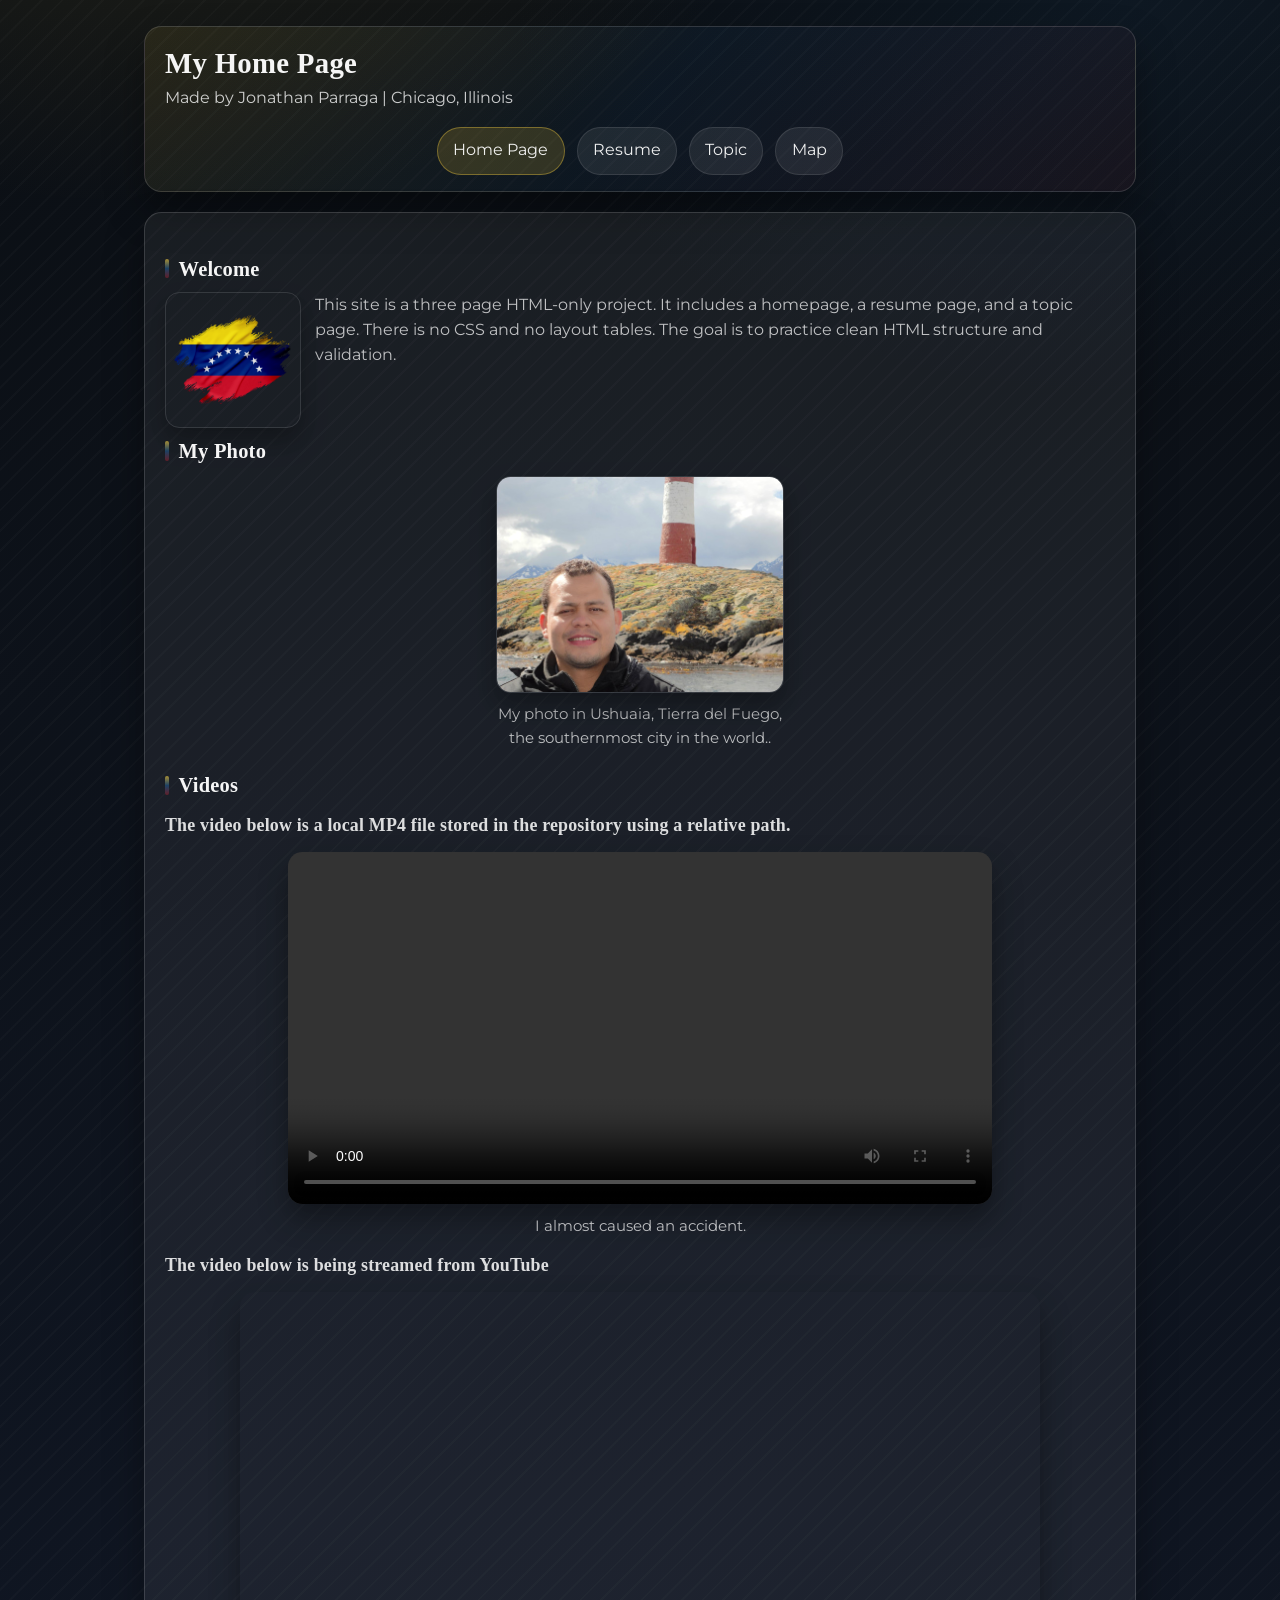
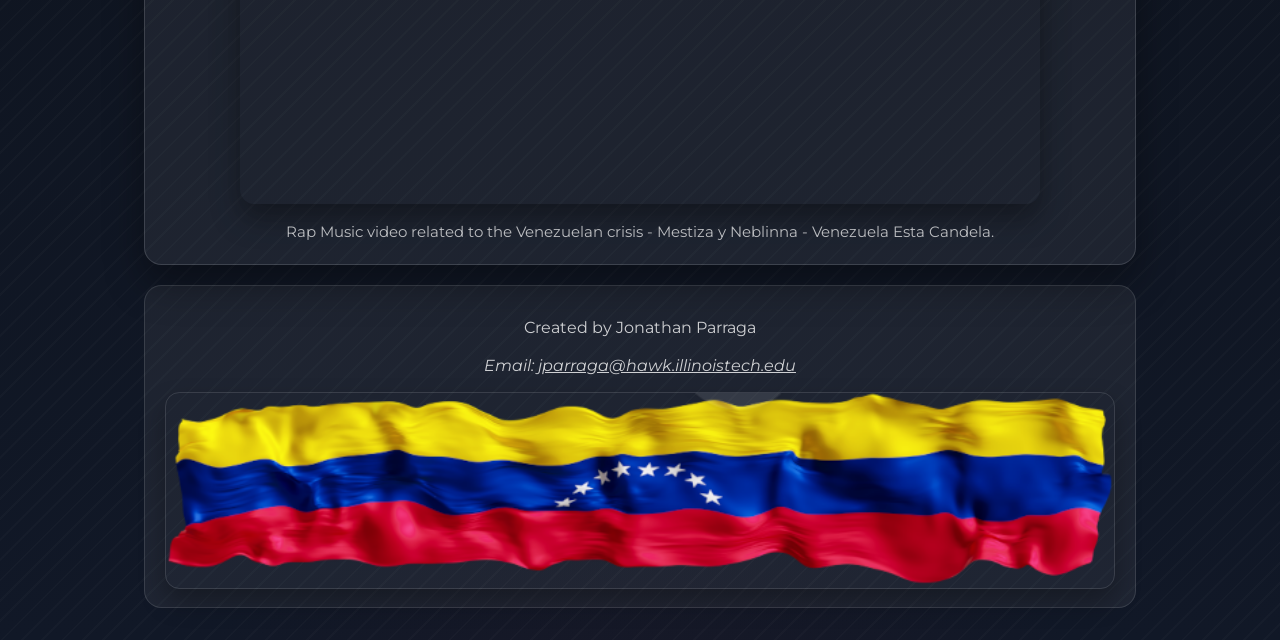
==== index.html @ 85afb622 "google maps" ====
<!DOCTYPE html>
<html lang="en">
<head>
  <meta charset="utf-8">
  <link rel="stylesheet" href="css/normalize.css">
  <link rel="stylesheet" href="css/style.css">
  <script src="js/script.js" defer></script>
  <title>Home Page</title>
</head>
<body class="page-home">
  <header>
    <h1>My Home Page</h1>
    <p>Made by Jonathan Parraga | Chicago, Illinois</p>

    <nav>
      <ul>
        <li><a href="index.html" class="active">Home Page</a></li>
        <li><a href="resume.html">Resume</a></li>
        <li><a href="topic.html">Topic</a></li>
		<li><a href="map.html">Map</a></li>
      </ul>
    </nav>
  </header>
  
  <main>
    <h2>Welcome</h2> 
	<img src="media/images/vzla_flag.png" alt="Venezuelan Flag">
    <p>
      This site is a three page HTML-only project. It includes a homepage, a resume page, and a topic page. There is no
      CSS and no layout tables. The goal is to practice clean HTML structure and validation.
    </p>
    
	<h2>My Photo</h2>
    <figure>
      <img src="media/images/myphoto.jpg" alt="My photo">
      <figcaption>My photo in Ushuaia, Tierra del Fuego, the southernmost city in the world..</figcaption>
    </figure>
    
	<h2>Videos</h2>
    <h3>The video below is a local MP4 file stored in the repository using a relative path.</h3>
    <figure>
      <video controls width="577"><source src="media/videos/carvideo.mp4" type="video/mp4">Your browser does not support the video element.</video>
      <figcaption>I almost caused an accident.</figcaption>
    </figure>
	
	<h3>The video below is being streamed from YouTube</h3>
    <figure>
      <iframe width="577" height="325" src="https://www.youtube.com/embed/zyHj6Tt361k?list=RDzyHj6Tt361k" title="Mestiza y Neblinna - Venezuela Esta Candela [Official Video]" allow="accelerometer; autoplay; clipboard-write; encrypted-media; gyroscope; picture-in-picture; web-share" referrerpolicy="strict-origin-when-cross-origin" allowfullscreen></iframe>
      <figcaption>Rap Music video related to the Venezuelan crisis - Mestiza y Neblinna - Venezuela Esta Candela.</figcaption>
    </figure>
	
  </main>
  <footer>
    <p>Created by Jonathan Parraga</p>
    <address>
      <p>Email: <a href="mailto:jparraga@hawk.illinoistech.edu">jparraga@hawk.illinoistech.edu</a></p>
    </address>
    <img src="media/images/venezuelan-flag.png" alt="Venezuelan Flag">  
  </footer>
</body>
</html>
---- css/style.css ----
@import url("https://fonts.googleapis.com/css2?family=Montserrat:wght@400;700&display=swap");

:root {
  --vz-yellow: #d6b43a;
  --vz-blue: #1f4e79;
  --vz-red: #7a1f2a;
  --bg-0: #0b0f14;
  --bg-1: #111827;
  --panel: rgba(255, 255, 255, 0.06);
  --panel-2: rgba(255, 255, 255, 0.09);
  --border: rgba(255, 255, 255, 0.14);
  --text: rgba(255, 255, 255, 0.92);
  --muted: rgba(255, 255, 255, 0.72);
  --shadow: 0 1.2rem 2.4rem rgba(0, 0, 0, 0.35);
  --radius: 1.1rem;
  --max: 72rem;
  --img-fixed: 44rem;
}

html {
  font-size: 100%;
}

*,
*::before,
*::after {
  box-sizing: border-box;
}

body {
  margin: 0;
  font-family: "Montserrat", Arial, sans-serif;
  line-height: 1.55;
  color: var(--text);
  background:
    radial-gradient(70rem 45rem at 12% -10%, rgba(214, 180, 58, 0.12), transparent 60%),
    radial-gradient(70rem 45rem at 88% 0%, rgba(31, 78, 121, 0.14), transparent 55%),
    radial-gradient(70rem 55rem at 50% 115%, rgba(122, 31, 42, 0.14), transparent 55%),
    repeating-linear-gradient(
      135deg,
      rgba(255, 255, 255, 0.018) 0,
      rgba(255, 255, 255, 0.018) 0.12rem,
      transparent 0.12rem,
      transparent 0.9rem
    ),
    linear-gradient(180deg, var(--bg-0), var(--bg-1));
}

a {
  color: inherit;
}

a:hover,
a:focus {
  text-decoration: underline;
}

:focus-visible {
  outline: 0.18rem solid rgba(214, 180, 58, 0.7);
  outline-offset: 0.22rem;
}

h1,
h2,
h3 {
  font-family: Georgia, "Times New Roman", serif;
  letter-spacing: 0.01em;
  line-height: 1.18;
  color: rgba(255, 255, 255, 0.96);
}

h1 {
  font-size: clamp(1.8rem, 2.2vw, 2.4rem);
  margin-bottom: 0.25rem;
}

h2 {
  font-size: clamp(1.25rem, 1.6vw, 1.6rem);
  margin-top: 1.6rem;
  margin-bottom: 0.5rem;
}

h3 {
  font-size: 1.12rem;
  margin-top: 1.1rem;
  margin-bottom: 0.4rem;
}

p {
  margin-top: 0.8rem;
  color: var(--muted);
}

header,
main,
footer {
  width: min(92%, var(--max));
  margin-left: auto;
  margin-right: auto;
}

header {
  margin-top: 1.6rem;
  padding: 1.25rem 1.25rem 1rem;
  background: linear-gradient(
    135deg,
    rgba(214, 180, 58, 0.10),
    rgba(31, 78, 121, 0.12),
    rgba(122, 31, 42, 0.10)
  );
  border: 0.08rem solid var(--border);
  border-radius: var(--radius);
  box-shadow: var(--shadow);
  animation:
    fade-up 0.7s ease-out both,
    soft-glow 3.2s ease-in-out 0.7s 1;
}

header p {
  margin-top: 0.35rem;
  color: rgba(255, 255, 255, 0.78);
}

nav ul,
header + ul,
header ul {
  list-style: none;
  padding-left: 0;
  margin-top: 1rem;
  display: flex;
  justify-content: center;
  flex-wrap: wrap;
  gap: 0.75rem;
}

nav li {
  margin: 0;
}

nav a,
header + ul a,
header ul a {
  text-decoration: none;
  display: block;
  padding: 0.65rem 0.95rem;
  border-radius: 999rem;
  background-color: rgba(255, 255, 255, 0.08);
  border: 0.08rem solid rgba(255, 255, 255, 0.10);
  transition:
    background-color 0.25s ease,
    border-color 0.25s ease,
    transform 0.25s ease,
    box-shadow 0.25s ease;
}

nav a:hover,
nav a:focus,
header + ul a:hover,
header + ul a:focus,
header ul a:hover,
header ul a:focus {
  background-color: rgba(255, 255, 255, 0.14);
  border-color: rgba(214, 180, 58, 0.35);
  transform: translateY(-0.12rem);
  box-shadow: 0 0.5rem 1rem rgba(0, 0, 0, 0.22);
}

nav a.active {
  background-color: rgba(214, 180, 58, 0.18);
  border-color: rgba(214, 180, 58, 0.45);
}

main {
  margin-top: 1.25rem;
  margin-bottom: 1.25rem;
  padding: 1.25rem;
  background-color: var(--panel);
  border: 0.08rem solid var(--border);
  border-radius: var(--radius);
  box-shadow: var(--shadow);
  animation: fade-up 0.85s ease-out both;
  overflow: visible;
}

main > *:first-child {
  margin-top: 0;
}

main::after,
article::after {
  content: "";
  display: block;
  clear: both;
}

main section,
main article {
  margin-top: 1rem;
  padding: 1rem;
  border-radius: 0.9rem;
  background-color: var(--panel-2);
  border: 0.08rem solid rgba(255, 255, 255, 0.10);
  transition:
    transform 0.25s ease,
    border-color 0.25s ease,
    box-shadow 0.25s ease;
}

main section:hover,
main article:hover {
  transform: translateY(-0.12rem);
  border-color: rgba(214, 180, 58, 0.22);
  box-shadow: 0 0.8rem 1.6rem rgba(0, 0, 0, 0.18);
}

main ul,
main ol {
  margin-top: 0.75rem;
  padding-left: 1.25rem;
  color: rgba(255, 255, 255, 0.84);
}

main li {
  margin-top: 0.5rem;
}

img {
  display: block;
  width: min(100%, var(--img-fixed));
  max-width: 100%;
  height: auto;
  margin-left: auto;
  margin-right: auto;
  border-radius: 0.9rem;
  border: 0.08rem solid rgba(255, 255, 255, 0.12);
  box-shadow: 0 0.8rem 1.6rem rgba(0, 0, 0, 0.30);
  filter: saturate(0.9) contrast(1.05);
}

figure {
  margin-top: 1rem;
  text-align: center;
  overflow: visible;
}

figure img {
  width: min(100%, var(--img-fixed));
}

figcaption {
  margin-top: 0.6rem;
  font-size: 0.95rem;
  color: rgba(255, 255, 255, 0.70);
  text-align: center;
}

video,
iframe {
  display: block;
  width: 100%;
  max-width: 44rem;
  margin-left: auto;
  margin-right: auto;
  border: 0;
  border-radius: 0.9rem;
  box-shadow: 0 0.9rem 1.8rem rgba(0, 0, 0, 0.35);
}

footer {
  margin-bottom: 2rem;
  padding: 1.1rem 1.25rem;
  background-color: rgba(255, 255, 255, 0.06);
  border: 0.08rem solid rgba(255, 255, 255, 0.12);
  border-radius: var(--radius);
  text-align: center;
  overflow: visible;
}

footer p {
  color: rgba(255, 255, 255, 0.78);
}

footer img {
  display: block;
  width: 100%;
  max-width: none;
  height: auto;
  margin: 0.85rem 0 0;
}

main h2 {
  position: relative;
  padding-left: 0.85rem;
}

main h2::before {
  content: "";
  position: absolute;
  left: 0;
  top: 0.15rem;
  bottom: 0.15rem;
  width: 0.22rem;
  border-radius: 999rem;
  background: linear-gradient(180deg, var(--vz-yellow), var(--vz-blue), var(--vz-red));
  opacity: 0.75;
}


.page-home header,
.page-home main,
.page-home footer,
.page-topic header,
.page-topic main,
.page-topic footer {
  width: min(92%, 62rem);
  max-width: 62rem;
}

.page-resume header,
.page-resume main,
.page-resume footer {
  width: min(92%, 60rem);
  max-width: 60rem;
}


.page-home main {
  max-width: 62rem;
}

.page-home main > h2 {
  margin-top: 1.5rem;
}

.page-home main > h3 {
  color: rgba(255, 255, 255, 0.85);
}


.page-home main > img[src*="welcome-ven"],
.page-home main > figure:nth-of-type(1) {
  float: none;
  display: block;
  margin: 0.75rem auto 1rem auto;
}

.page-home main > img[src*="welcome-ven"] {
  width: min(100%, 12rem);
  height: auto;
}

.page-home main > figure:nth-of-type(1) {
  width: min(100%, 20rem);
}

.page-home main > figure:nth-of-type(1) img {
  width: 100%;
  height: auto;
}

.page-home main > h2:nth-of-type(2) {
  clear: none;
}


.page-home iframe {
  width: 100%;
  max-width: 50rem;
  height: 32rem;
  margin: 1rem auto;
  display: block;
  border: 0;
}


.page-resume main {
  max-width: 60rem;
}

.page-resume main section:nth-of-type(1),
.page-resume main section:nth-of-type(2) {
  float: none;
  width: 100%;
  min-height: 0;
  margin-left: 0;
  margin-right: 0;
}

.page-resume main section:nth-of-type(3) {
  clear: none;
}

.page-resume a {
  overflow-wrap: anywhere;
  word-break: break-word;
}

.page-resume main ul {
  columns: 1;
  column-gap: 0;
}

.page-resume main ul li {
  break-inside: avoid;
}



.page-topic main {
  max-width: 62rem;
}

.page-topic main p {
  font-size: 1.02rem;
}

.page-topic article > figure:nth-of-type(1) {
  float: right;
  width: min(46%, 20rem);
  margin: 0.3rem 0 0.9rem 1rem;
}

.page-topic article > figure:nth-of-type(2) {
  float: left;
  width: min(46%, 20rem);
  margin: 0.3rem 1rem 0.9rem 0;
}

.page-topic article > figure:nth-of-type(3) {
  clear: both;
}

.page-topic iframe {
  width: 100%;
  max-width: 50rem;
  height: 32rem;
  margin: 1rem auto;
  display: block;
  border: 0;
}



img,
video,
iframe {
  transition:
    transform 0.25s ease,
    box-shadow 0.25s ease,
    border-color 0.25s ease,
    filter 0.25s ease;
  transform-origin: center center;
}

img:hover,
video:hover,
iframe:hover {
  transform: scale(1.02);
  box-shadow: 0 0.9rem 1.8rem rgba(0, 0, 0, 0.28);
}


@keyframes fade-up {
  from {
    opacity: 0;
    transform: translateY(0.8rem);
  }

  to {
    opacity: 1;
    transform: translateY(0);
  }
}

@keyframes soft-glow {
  0% {
    box-shadow: 0 0 0 rgba(214, 180, 58, 0);
  }

  50% {
    box-shadow: 0 0 1.2rem rgba(214, 180, 58, 0.10);
  }

  100% {
    box-shadow: 0 0 0 rgba(214, 180, 58, 0);
  }
}


@media (max-width: 64rem) {
  header,
  main,
  footer {
    width: 94%;
  }

  :root {
    --img-fixed: 38rem;
  }
}

@media (min-width: 48.01rem) {

  .page-home main > img[src*="welcome-ven"] {
    float: left;
    width: min(22%, 8.5rem);
    margin: 0.2rem 0.9rem 0.7rem 0;
  }

  .page-home main > figure:nth-of-type(1) {
    float: none;
    width: min(100%, 40rem);
    margin: 0.8rem auto 1rem auto;
  }

  .page-home main > h2:nth-of-type(2) {
    clear: both;
  }
}

@media (max-width: 48rem) {
  header {
    padding: 0.9rem;
    margin-top: 1.1rem;
  }

  main {
    padding: 0.85rem;
  }

  main section,
  main article {
    padding: 0.8rem;
  }

  footer {
    padding: 0.9rem;
  }

  nav ul,
  header + ul,
  header ul {
    gap: 0.55rem;
  }

  nav a,
  header + ul a,
  header ul a {
    padding: 0.55rem 0.8rem;
  }

  .page-home main > img[src*="welcome-ven"] {
    float: none;
    display: block;
    width: min(100%, 12rem);
    margin: 0.75rem auto 1rem auto;
  }

  .page-home main > figure:nth-of-type(1) {
    float: none;
    width: min(100%, 20rem);
    margin: 0.75rem auto 1rem auto;
  }

  .page-home main > h2:nth-of-type(2) {
    clear: none;
  }

  .page-topic article > figure:nth-of-type(1),
  .page-topic article > figure:nth-of-type(2) {
    float: none;
    width: 100%;
    margin: 0.75rem auto;
  }

  .page-home iframe,
  .page-topic iframe {
    height: 20rem;
  }
}

.page-home main > figure:nth-of-type(1) {
  float: none !important;
  display: block;
  width: min(100%, 16rem);
  max-width: 16rem;
  margin: 0.75rem auto 1rem auto !important;
  clear: both;
}

.page-home main > figure:nth-of-type(1) img {
  display: block;
  width: 100%;
  max-width: 100%;
  height: auto;
  margin: 0 auto;
}


@media (min-width: 48.01rem) {
  .page-home main > figure:nth-of-type(1) {
    float: none !important;
    width: min(100%, 30rem);
    max-width: 18rem;
    margin: 0.8rem auto 1.1rem auto !important;
    clear: none;
  }
}


@media (max-width: 48rem) {
  .page-home main > figure:nth-of-type(1) {
    width: min(100%, 13rem);
    max-width: 13rem;
    margin: 0.6rem auto 0.9rem auto !important;
  }

  .page-home main > figure:nth-of-type(1) figcaption {
    font-size: 0.9rem;
  }
}

.page-home main > img[src*="vzla_flag"],
.page-home main > img[src*="vzla-flag"],
.page-home main > img[src*="welcome-ven"] {
  width: min(22%, 8.5rem);
  max-width: 8.5rem;
  height: auto;
}

@media (min-width: 48.01rem) {
  .page-home main > img[src*="vzla_flag"],
  .page-home main > img[src*="vzla-flag"],
  .page-home main > img[src*="welcome-ven"] {
    float: left;
    margin: 0.2rem 0.9rem 0.7rem 0;
  }
}

@media (max-width: 48rem) {
  .page-home main > img[src*="vzla_flag"],
  .page-home main > img[src*="vzla-flag"],
  .page-home main > img[src*="welcome-ven"] {
    float: none;
    display: block;
    width: min(100%, 8rem);
    max-width: 8rem;
    margin: 0.6rem auto 0.9rem auto;
  }
}


@@media (min-width: 48.01rem) {
  .page-home main > figure:nth-of-type(1) {
    float: none !important;
    width: min(100%, 26rem);
    max-width: 26rem;
    margin: 0.8rem auto 1.1rem auto !important;
  }
}

#map {
  width: 100%;
  height: 28rem;
  border-radius: 0.9rem;
  border: 0.08rem solid rgba(255, 255, 255, 0.12);
}
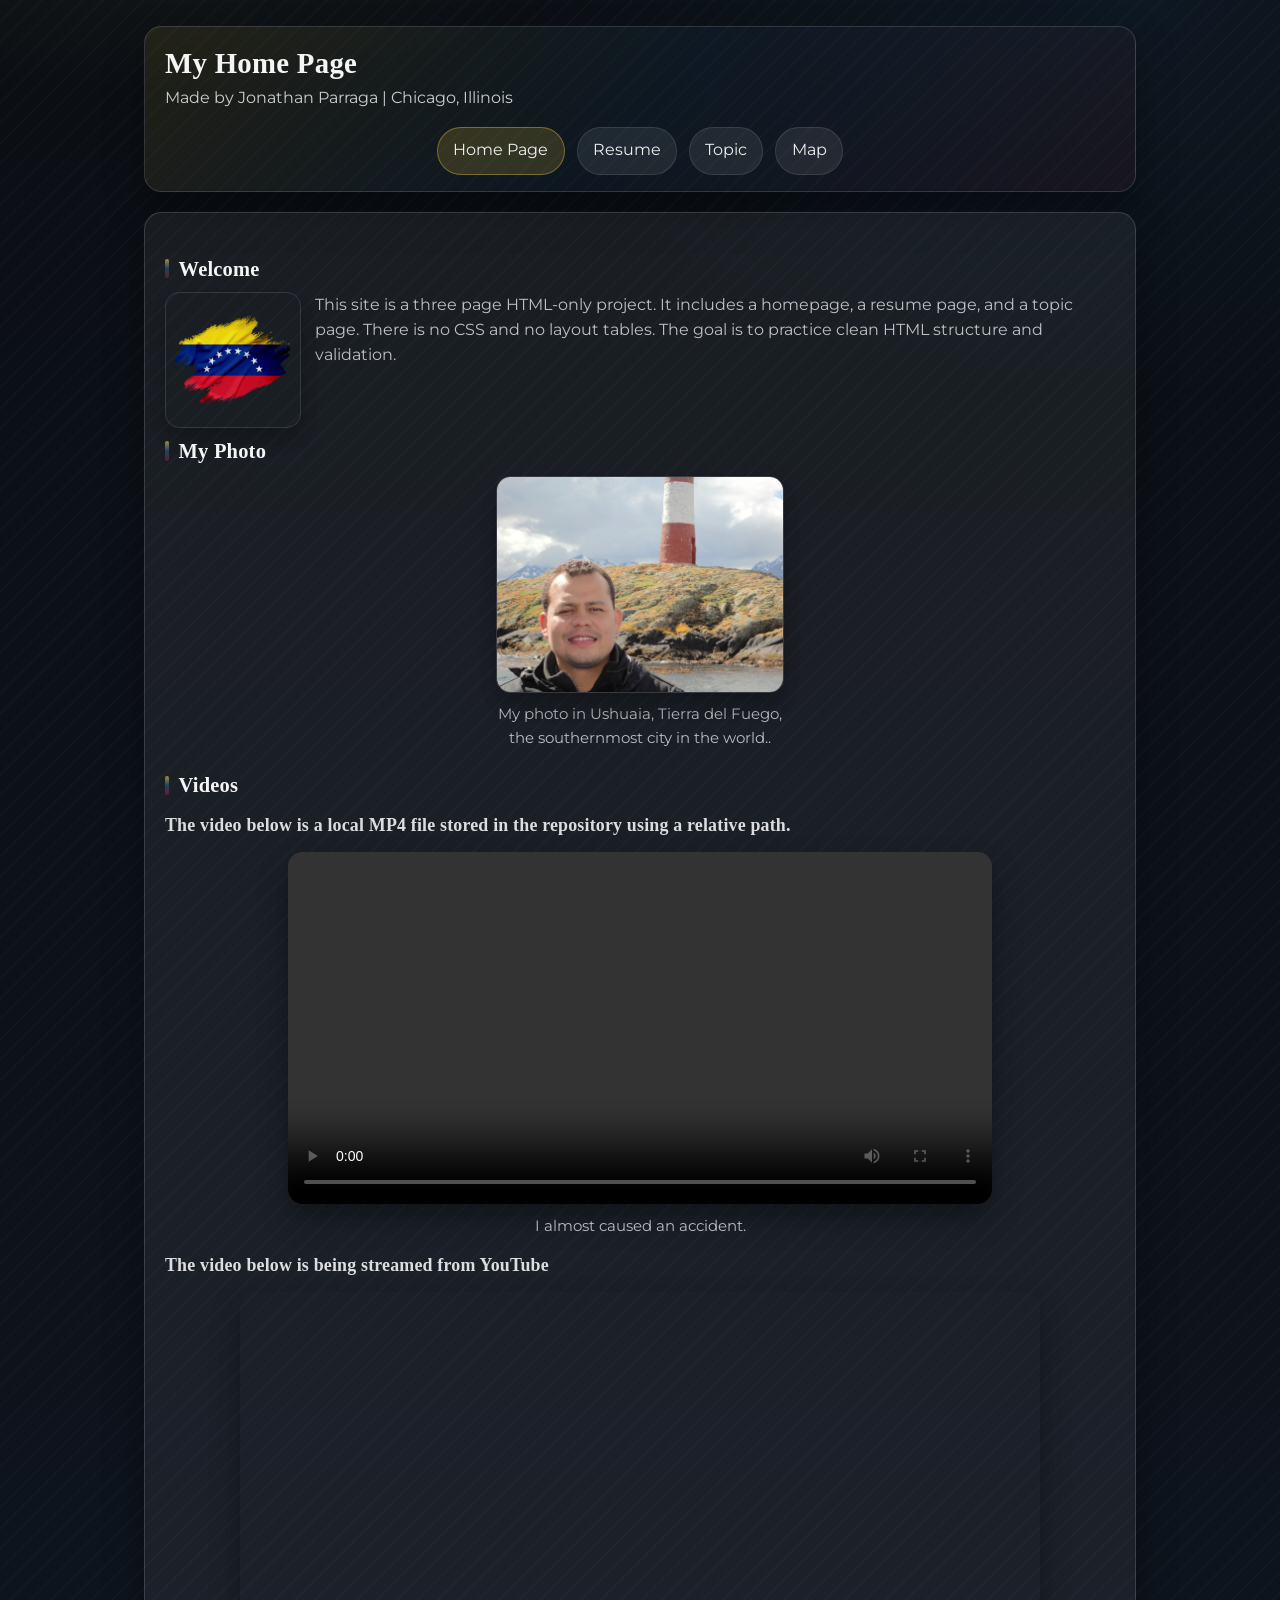
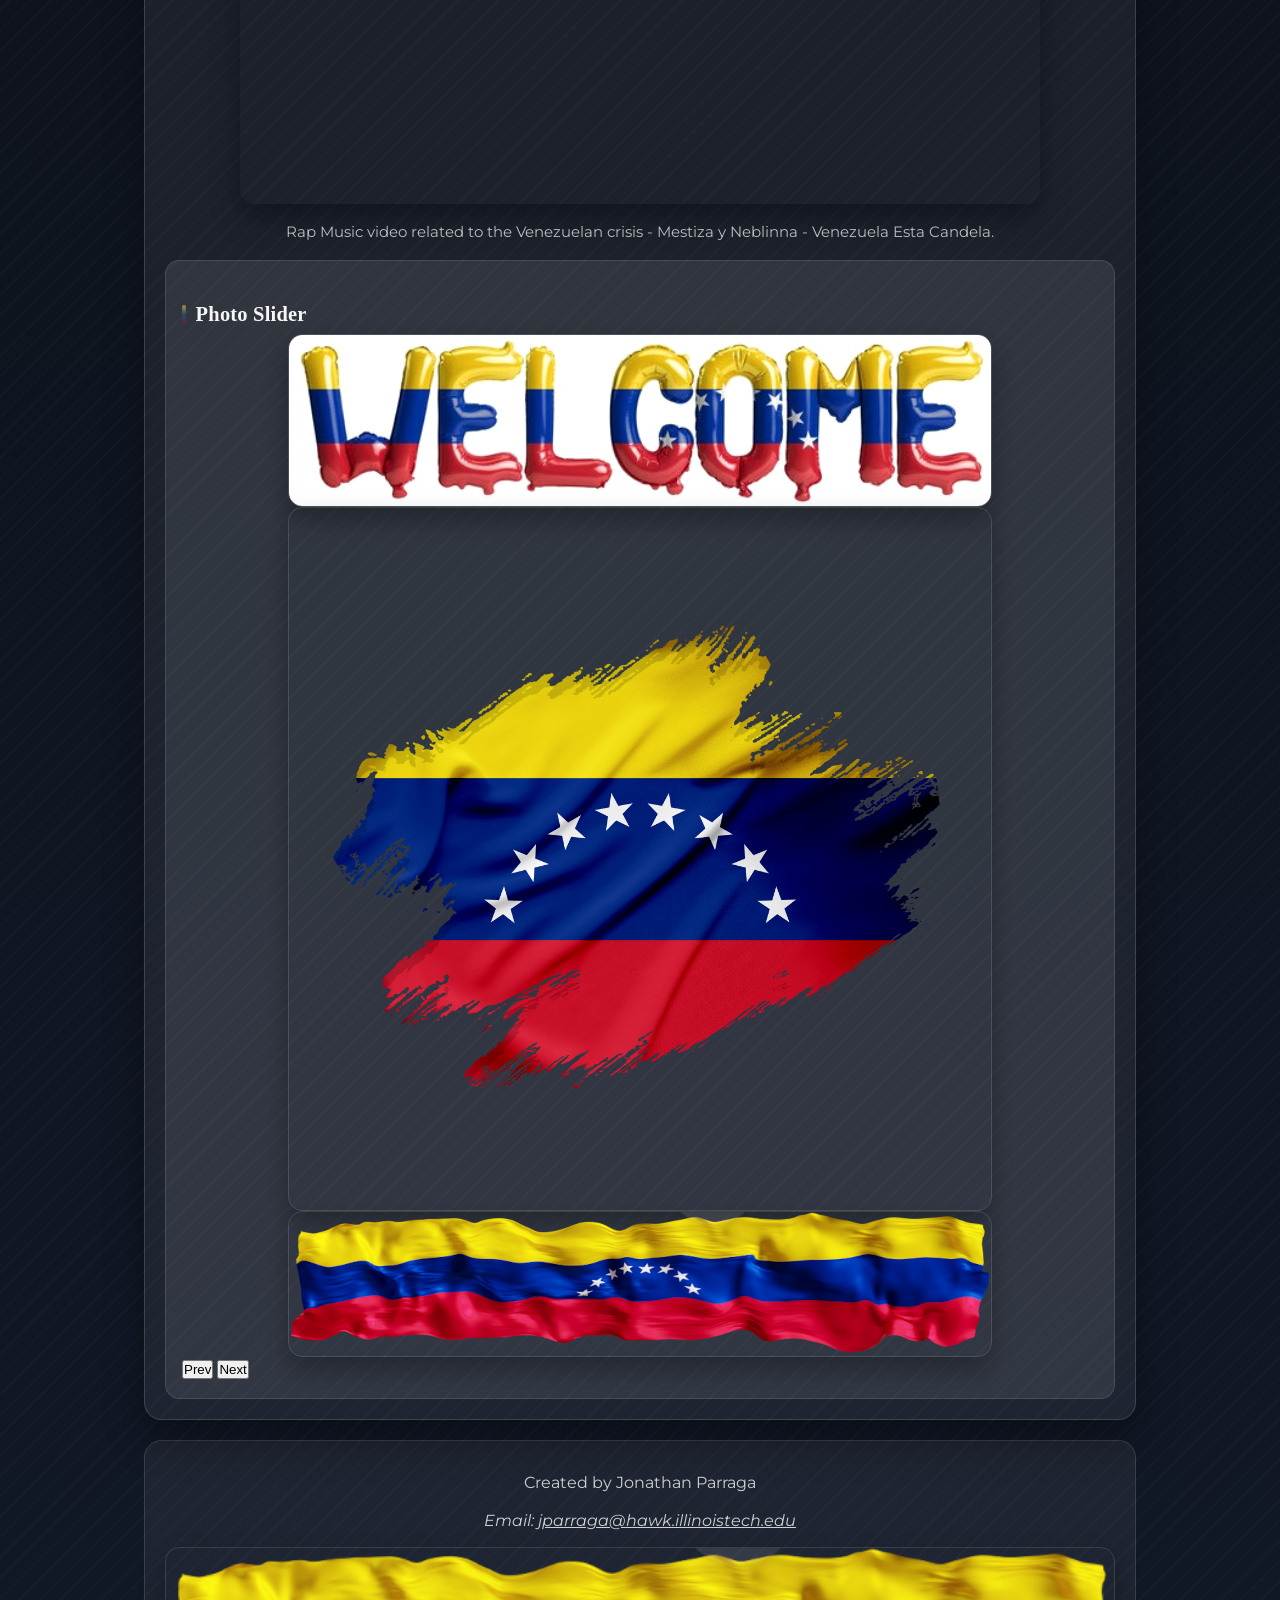
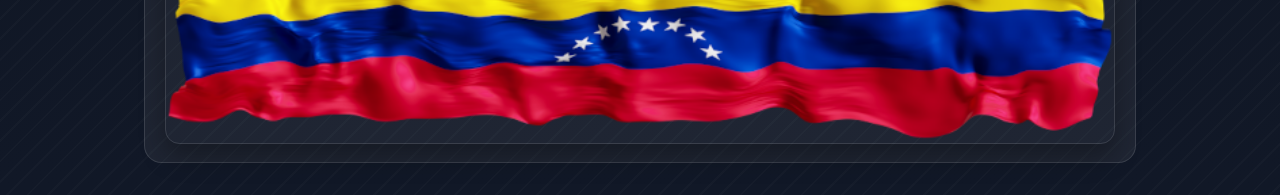
==== commit acbb4130: "google maps" ====
--- a/index.html
+++ b/index.html
@@ -49,6 +49,22 @@
       <figcaption>Rap Music video related to the Venezuelan crisis - Mestiza y Neblinna - Venezuela Esta Candela.</figcaption>
     </figure>
 	
+	<section data-slider>
+      <h2>Photo Slider</h2>
+      <div class="slider">
+        <div class="slider-track" data-track>
+          <img data-slide src="media/images/welcome-ven.jpg" alt="Venezuela welcome" />
+          <img data-slide src="media/images/vzla_flag.png" alt="Venezuela flag" />
+          <img data-slide src="media/images/venezuelan-flag.png" alt="Venezuela banner" />
+        </div>
+      </div>
+
+      <div class="slider-controls">
+        <button type="button" data-prev>Prev</button>
+        <button type="button" data-next>Next</button>
+      </div>
+    </section>
+	
   </main>
   <footer>
     <p>Created by Jonathan Parraga</p>
--- a/css/style.css
+++ b/css/style.css
@@ -661,7 +661,7 @@
 
 #map {
   width: 100%;
-  height: 28rem;
+  height: 36rem;
   border-radius: 0.9rem;
   border: 0.08rem solid rgba(255, 255, 255, 0.12);
 }
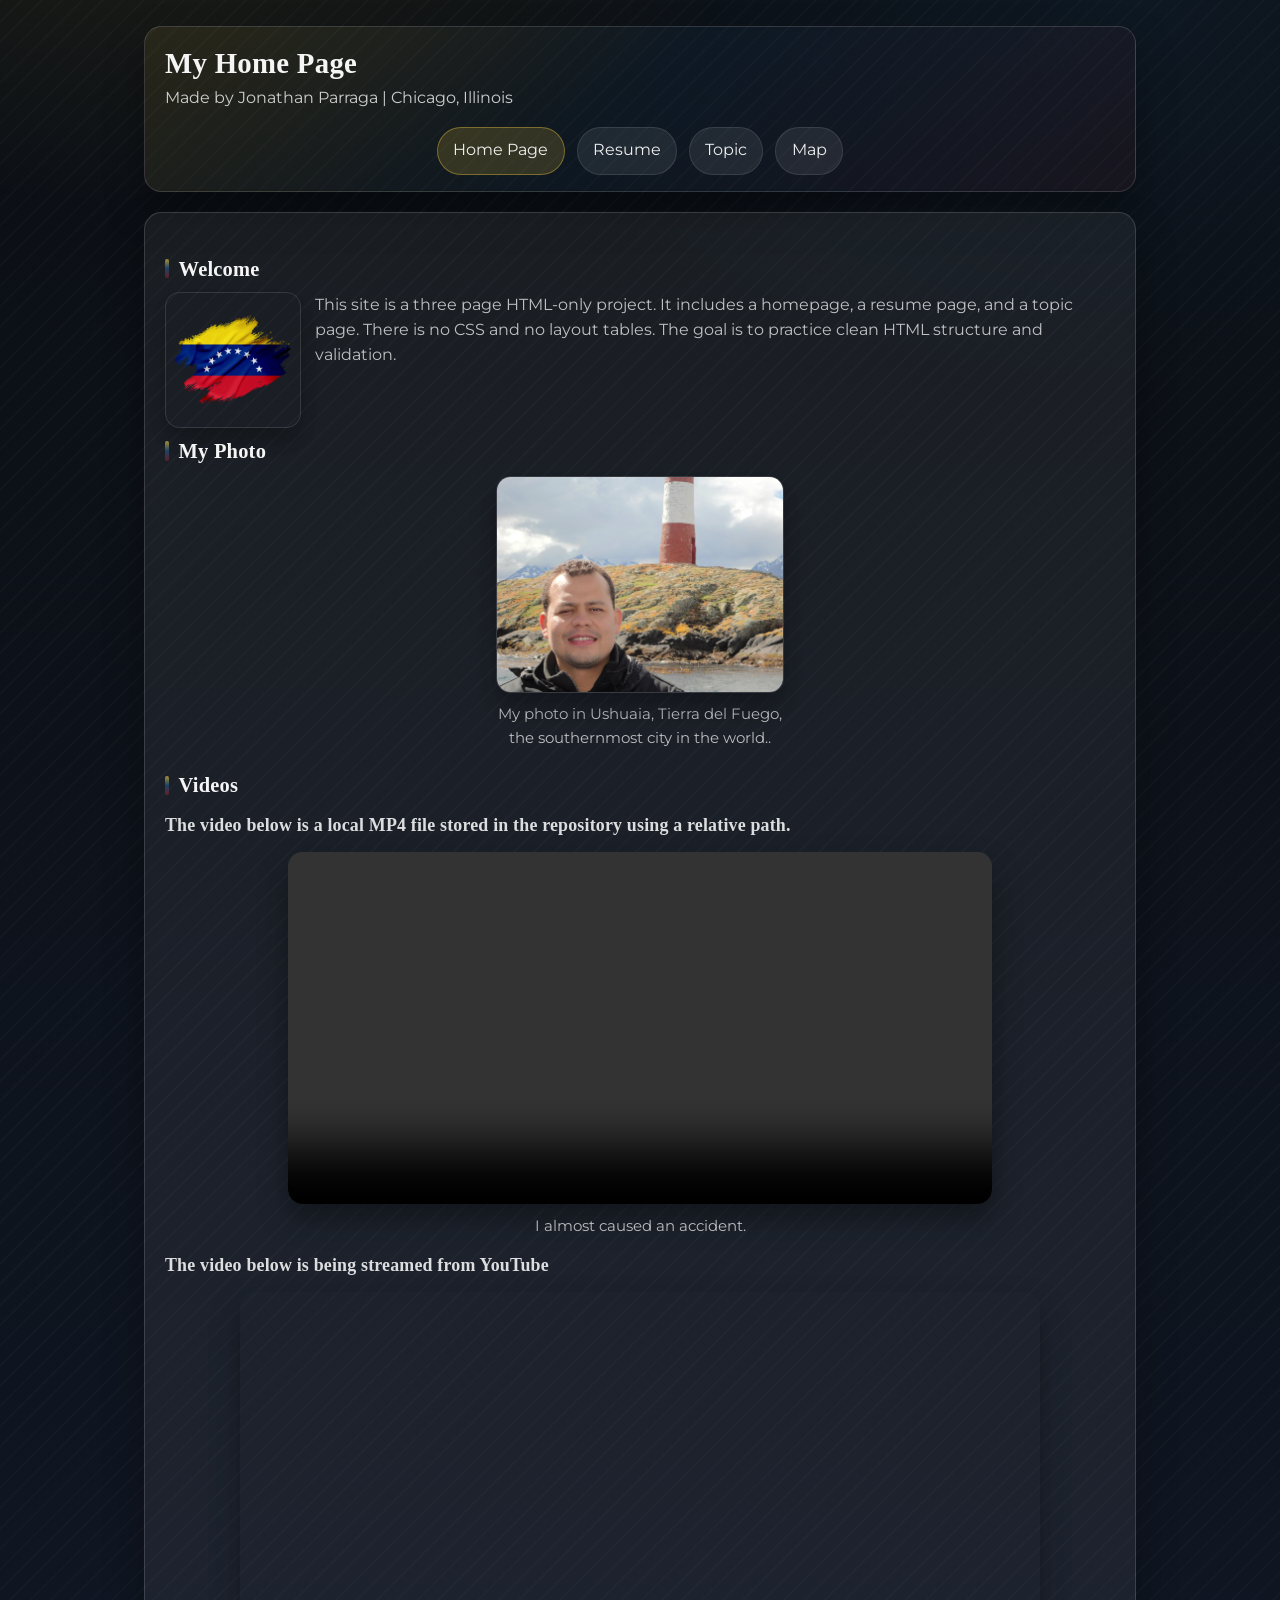
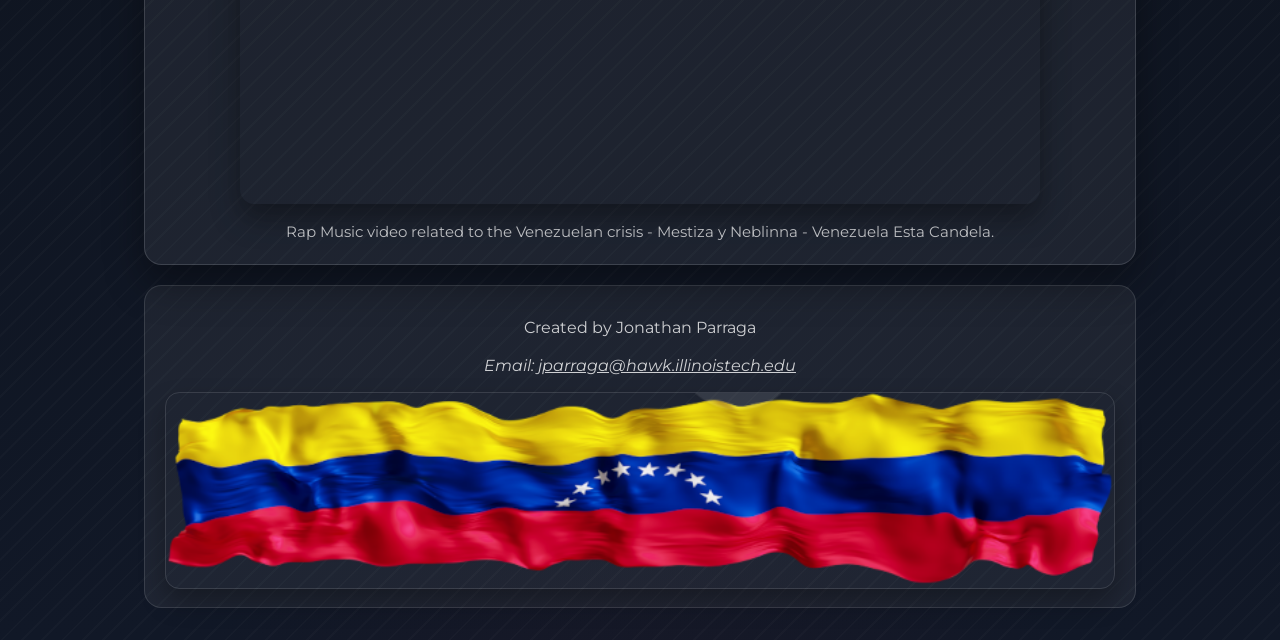
==== commit dc63e8df: "google maps" ====
--- a/index.html
+++ b/index.html
@@ -48,23 +48,7 @@
       <iframe width="577" height="325" src="https://www.youtube.com/embed/zyHj6Tt361k?list=RDzyHj6Tt361k" title="Mestiza y Neblinna - Venezuela Esta Candela [Official Video]" allow="accelerometer; autoplay; clipboard-write; encrypted-media; gyroscope; picture-in-picture; web-share" referrerpolicy="strict-origin-when-cross-origin" allowfullscreen></iframe>
       <figcaption>Rap Music video related to the Venezuelan crisis - Mestiza y Neblinna - Venezuela Esta Candela.</figcaption>
     </figure>
-	
-	<section data-slider>
-      <h2>Photo Slider</h2>
-      <div class="slider">
-        <div class="slider-track" data-track>
-          <img data-slide src="media/images/welcome-ven.jpg" alt="Venezuela welcome" />
-          <img data-slide src="media/images/vzla_flag.png" alt="Venezuela flag" />
-          <img data-slide src="media/images/venezuelan-flag.png" alt="Venezuela banner" />
-        </div>
-      </div>
 
-      <div class="slider-controls">
-        <button type="button" data-prev>Prev</button>
-        <button type="button" data-next>Next</button>
-      </div>
-    </section>
-	
   </main>
   <footer>
     <p>Created by Jonathan Parraga</p>
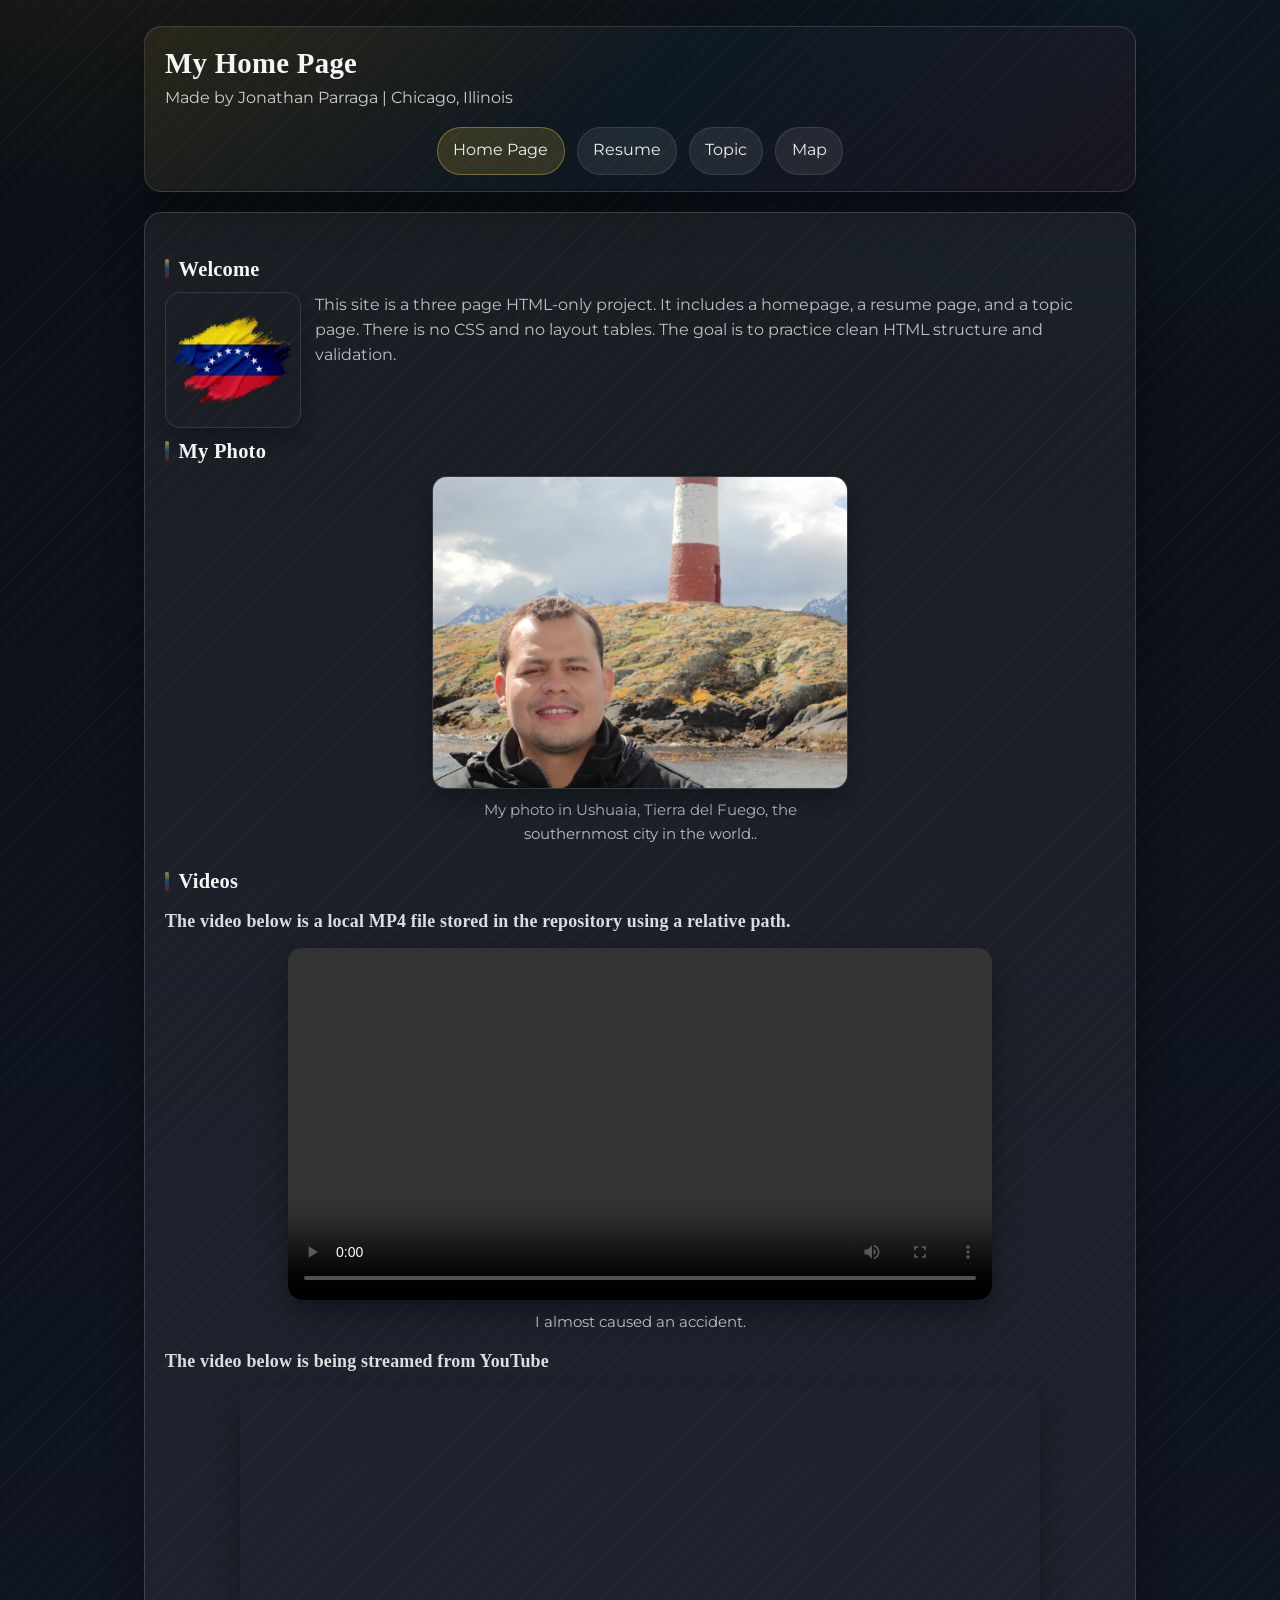
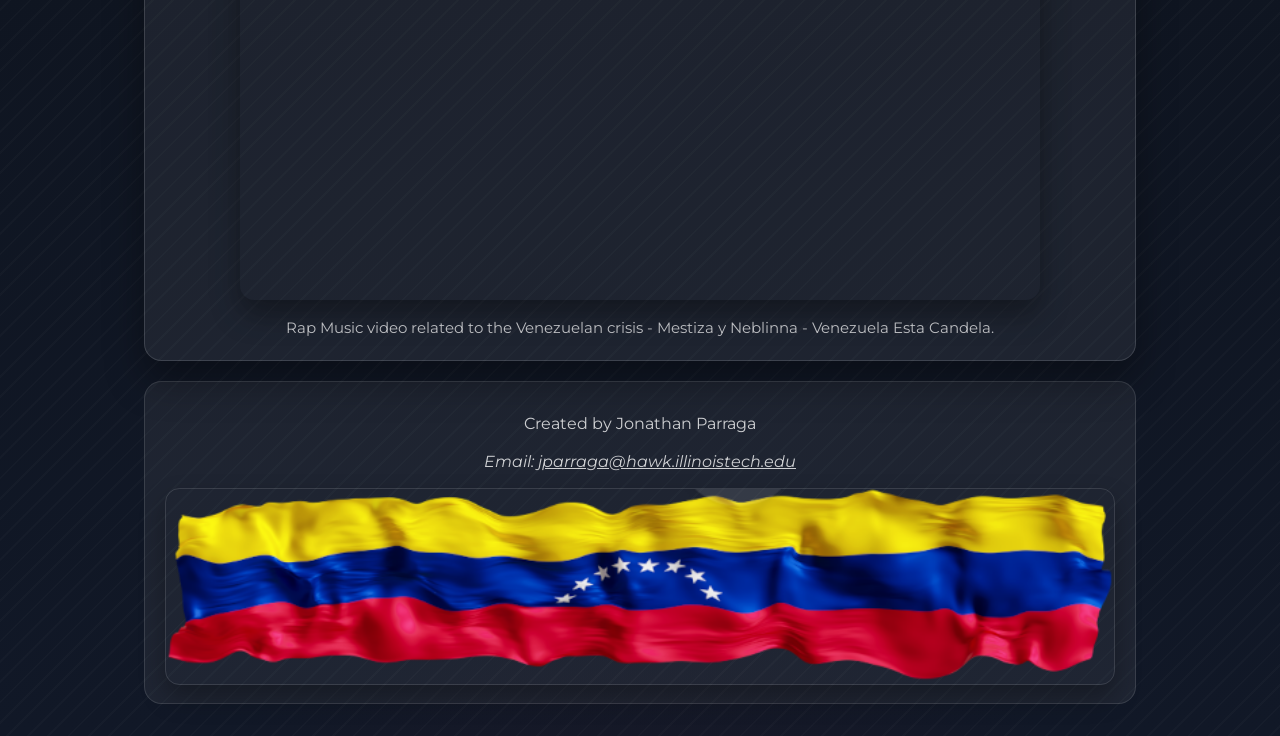
==== commit 34c72d73: "final details" ====
--- a/index.html
+++ b/index.html
@@ -11,7 +11,6 @@
   <header>
     <h1>My Home Page</h1>
     <p>Made by Jonathan Parraga | Chicago, Illinois</p>
-
     <nav>
       <ul>
         <li><a href="index.html" class="active">Home Page</a></li>
--- a/css/style.css
+++ b/css/style.css
@@ -650,7 +650,7 @@
 }
 
 
-@@media (min-width: 48.01rem) {
+@media (min-width: 48.01rem) {
   .page-home main > figure:nth-of-type(1) {
     float: none !important;
     width: min(100%, 26rem);
@@ -659,9 +659,96 @@
   }
 }
 
+
+.places .slider {
+  overflow: hidden;
+  border-radius: 0.9rem;
+  border: 0.08rem solid rgba(255, 255, 255, 0.12);
+}
+
+.places .slider-track {
+  display: flex;
+  transition: transform 0.35s ease;
+}
+
+.places .slide {
+  flex: 0 0 100%;
+  margin: 0;
+}
+
+.places .slide img {
+  width: 100%;
+  max-width: none;
+  margin: 0;
+  border-radius: 0;
+  border: 0;
+  box-shadow: none;
+}
+
+.places .slider-controls {
+  display: flex;
+  justify-content: center;
+  gap: 0.75rem;
+  margin-top: 0.75rem;
+}
+
+.places .slider-controls button {
+  padding: 0.55rem 0.9rem;
+  border-radius: 999rem;
+  border: 0.08rem solid rgba(255, 255, 255, 0.12);
+  background: rgba(255, 255, 255, 0.08);
+  color: rgba(255, 255, 255, 0.92);
+  cursor: pointer;
+}
+
 #map {
   width: 100%;
   height: 36rem;
   border-radius: 0.9rem;
   border: 0.08rem solid rgba(255, 255, 255, 0.12);
+}
+
+/* ===== MAP PAGE: Slider fixes (show 1 slide only) ===== */
+.places .slider {
+  overflow: hidden;
+}
+
+.places .slider-track {
+  display: flex;
+  width: 100%;
+  transform: translateX(0);
+}
+
+/* Importante: los slides deben ser exactamente 100% del ancho del slider */
+.places .slide {
+  flex: 0 0 100%;
+  width: 100%;
+  margin: 0;
+  padding: 0;
+}
+
+/* Quita estilos globales que afectan el slider */
+.places .slide img {
+  display: block;
+  width: 100%;
+  max-width: none;
+  /* FIX: fixed height + object-fit so ALL images are the same size regardless of original dimensions */
+  height: 26rem;
+  object-fit: cover;
+  object-position: center;
+  margin: 0;
+  border-radius: 0;
+  border: 0;
+  box-shadow: none;
+  filter: none;
+}
+
+@media (max-width: 48rem) {
+  .places .slide img {
+    height: 18rem;
+  }
+}
+
+.places .slide figcaption {
+  margin: 0.6rem 0 0;
 }
